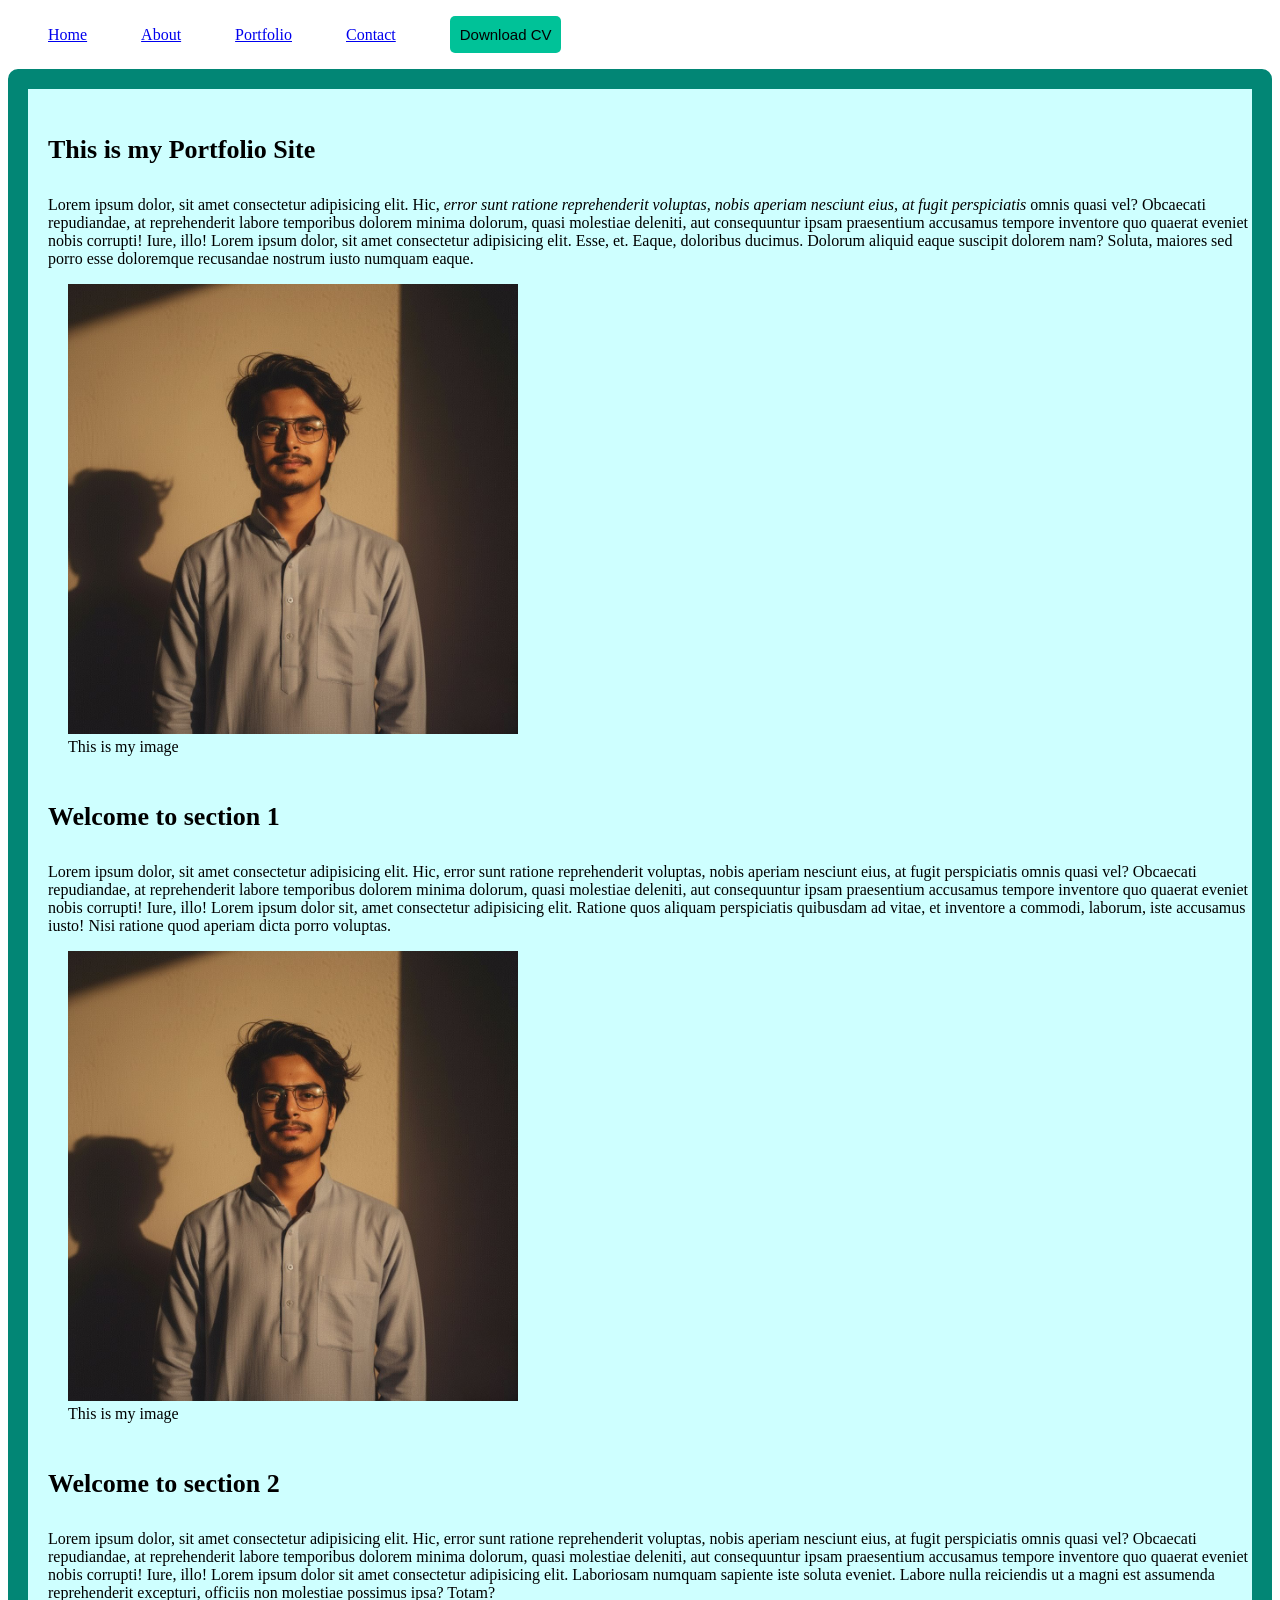
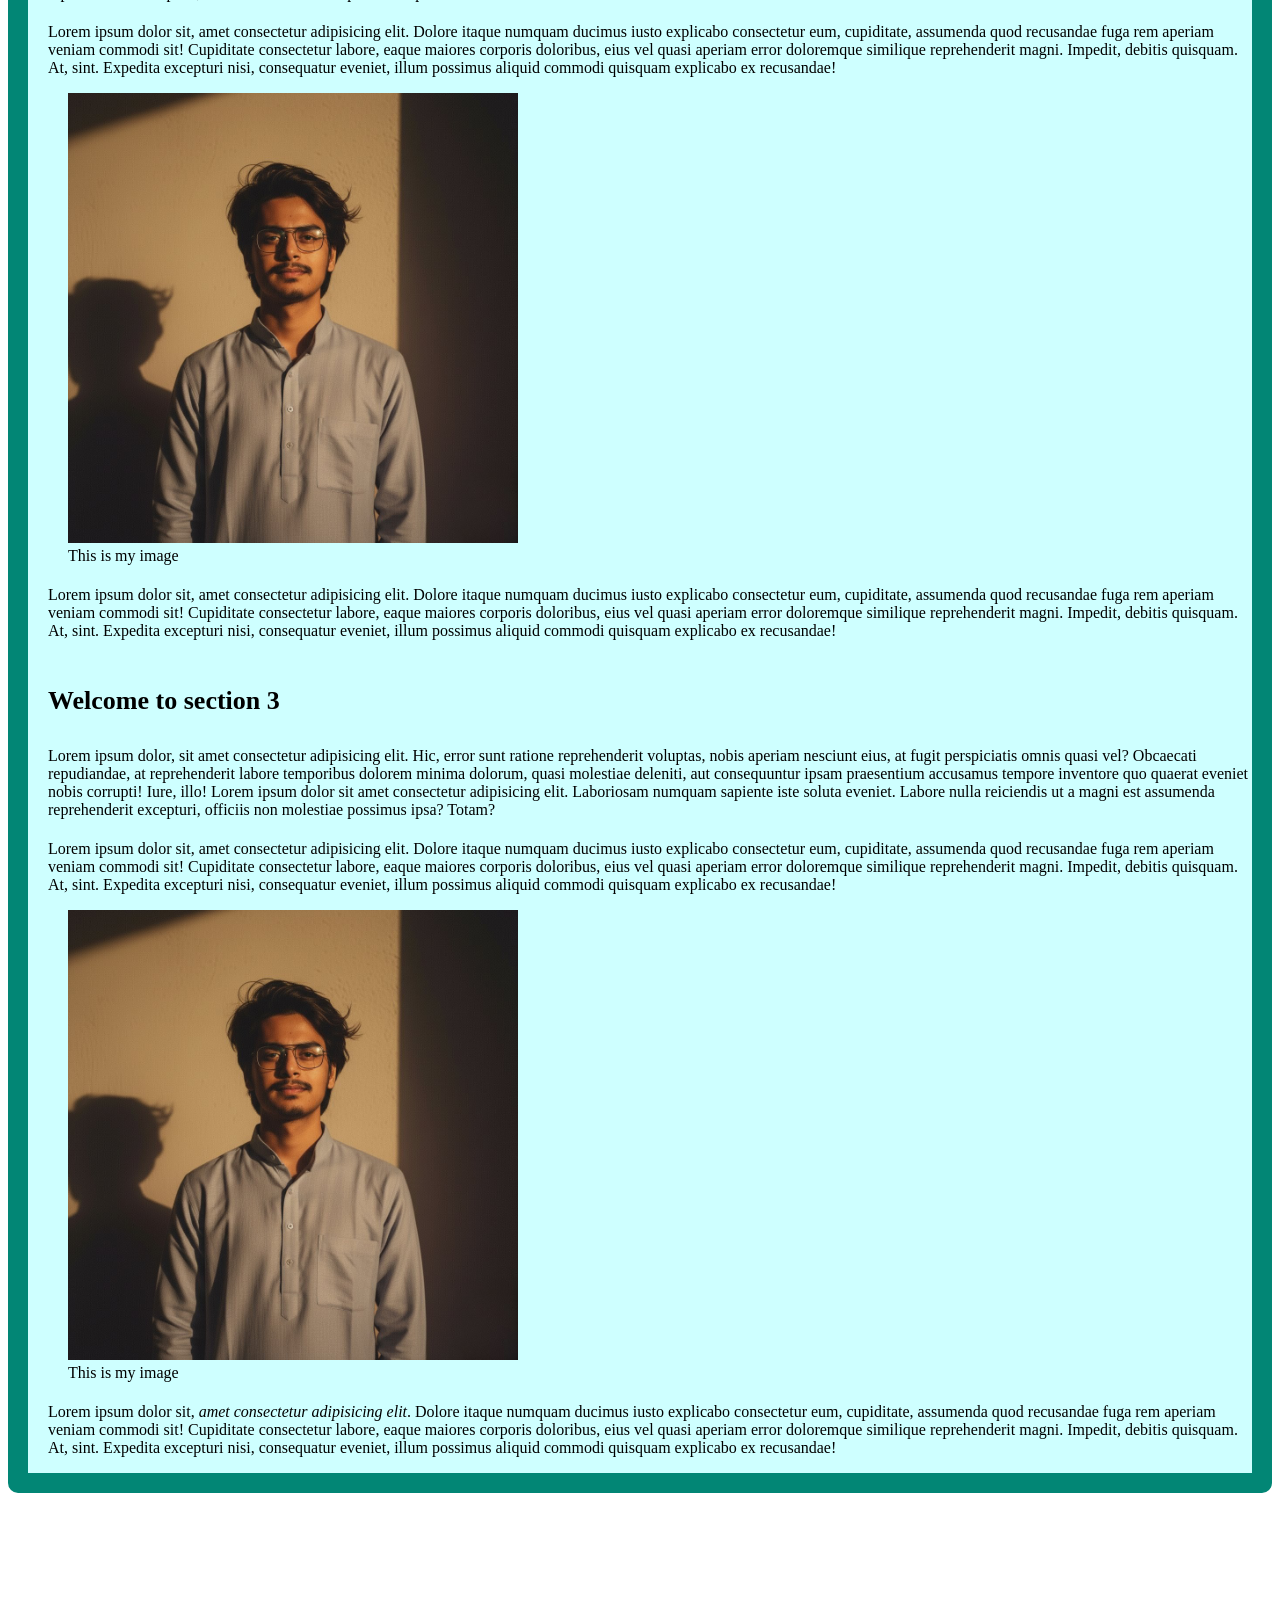
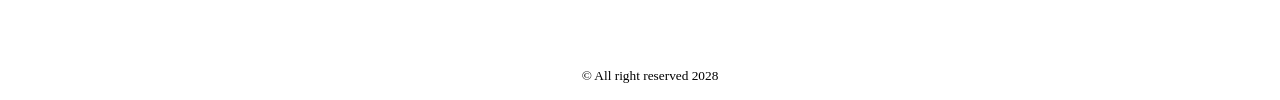
==== index.html @ a14cf743 "first commit" ====
<!DOCTYPE html>
<html lang="en">
<head>
    <meta charset="UTF-8">
    <meta name="viewport" content="width=device-width, initial-scale=1.0">
    <title>Practice from video</title>
    <link rel="stylesheet" href="Styles/styles.css">
</head>
<body>
    
    <header>
        <div class="Nav">    
                <nav>
                    <ul>
                        <li>
                            <a href="Home">Home</a>
                        </li>
                        <li>
                            <a href="About">About</a>
                        </li>
                        <li>
                            <a href="Portfolio">Portfolio</a>
                        </li>
                        <li>
                            <a href="Contact">Contact</a>
                        </li>
                        <li>
                            <a href="Assets/CV & Interview.pdf" target="_blank"><button class="dcv">Download CV</button></a>
                        </li>
                    </ul>
                </nav>
        </div>
    </header>
    
    <main>
        <div class="hdtxt">
                
            <div>
                <h3>This is my Portfolio Site</h3>
                <p>Lorem ipsum dolor, sit amet consectetur adipisicing elit. Hic, <span class="error">error sunt ratione reprehenderit voluptas, nobis aperiam nesciunt eius, at fugit perspiciatis</span> omnis quasi vel? Obcaecati repudiandae, at reprehenderit labore temporibus dolorem minima dolorum, quasi molestiae deleniti, aut consequuntur ipsam praesentium accusamus tempore inventore quo quaerat eveniet nobis corrupti! Iure, illo! Lorem ipsum dolor, sit amet consectetur adipisicing elit. Esse, et. Eaque, doloribus ducimus. Dolorum aliquid eaque suscipit dolorem nam? Soluta, maiores sed porro esse doloremque recusandae nostrum iusto numquam eaque.</p>

                <figure>
                    <img width="450px" src="Images/moin1.jpg" alt="image">
                    <figcaption>This is my image</figcaption>
                </figure>
            </div>
            <div>
                <h3>Welcome to section 1</h3>
                <p>Lorem ipsum dolor, sit amet consectetur adipisicing elit. Hic, error sunt ratione reprehenderit voluptas, nobis aperiam nesciunt eius, at fugit perspiciatis omnis quasi vel? Obcaecati repudiandae, at reprehenderit labore temporibus dolorem minima dolorum, quasi molestiae deleniti, aut consequuntur ipsam praesentium accusamus tempore inventore quo quaerat eveniet nobis corrupti! Iure, illo! Lorem ipsum dolor sit, amet consectetur adipisicing elit. Ratione quos aliquam perspiciatis quibusdam ad vitae, et inventore a commodi, laborum, iste accusamus iusto! Nisi ratione quod aperiam dicta porro voluptas.</p>

                <figure>
                    <img width="450px" src="Images/moin1.jpg" alt="image">
                    <figcaption>This is my image</figcaption>
                </figure>
            </div>
            <div>
                <h3>Welcome to section 2</h3>
                <section>
                    <p>Lorem ipsum dolor, sit amet consectetur adipisicing elit. Hic, error sunt ratione reprehenderit voluptas, nobis aperiam nesciunt eius, at fugit perspiciatis omnis quasi vel? Obcaecati repudiandae, at reprehenderit labore temporibus dolorem minima dolorum, quasi molestiae deleniti, aut consequuntur ipsam praesentium accusamus tempore inventore quo quaerat eveniet nobis corrupti! Iure, illo! Lorem ipsum dolor sit amet consectetur adipisicing elit. Laboriosam numquam sapiente iste soluta eveniet. Labore nulla reiciendis ut a magni est assumenda reprehenderit excepturi, officiis non molestiae possimus ipsa? Totam?</p>
                </section>    
                <section>
                    <p>Lorem ipsum dolor sit, amet consectetur adipisicing elit. Dolore itaque numquam ducimus iusto explicabo consectetur eum, cupiditate, assumenda quod recusandae fuga rem aperiam veniam commodi sit! Cupiditate consectetur labore, eaque maiores corporis doloribus, eius vel quasi aperiam error doloremque similique reprehenderit magni. Impedit, debitis quisquam. At, sint. Expedita excepturi nisi, consequatur eveniet, illum possimus aliquid commodi quisquam explicabo ex recusandae!</p>
                </section>

                <figure>
                    <img width="450px" src="Images/moin1.jpg" alt="image">
                    <figcaption>This is my image</figcaption>
                </figure>

                <section>
                    <p>Lorem ipsum dolor sit, amet consectetur adipisicing elit. Dolore itaque numquam ducimus iusto explicabo consectetur eum, cupiditate, assumenda quod recusandae fuga rem aperiam veniam commodi sit! Cupiditate consectetur labore, eaque maiores corporis doloribus, eius vel quasi aperiam error doloremque similique reprehenderit magni. Impedit, debitis quisquam. At, sint. Expedita excepturi nisi, consequatur eveniet, illum possimus aliquid commodi quisquam explicabo ex recusandae!</p>
                </section>

            </div>
            <div>
                <h3>Welcome to section 3</h3>
                <section>
                    <p>Lorem ipsum dolor, sit amet consectetur adipisicing elit. Hic, error sunt ratione reprehenderit voluptas, nobis aperiam nesciunt eius, at fugit perspiciatis omnis quasi vel? Obcaecati repudiandae, at reprehenderit labore temporibus dolorem minima dolorum, quasi molestiae deleniti, aut consequuntur ipsam praesentium accusamus tempore inventore quo quaerat eveniet nobis corrupti! Iure, illo! Lorem ipsum dolor sit amet consectetur adipisicing elit. Laboriosam numquam sapiente iste soluta eveniet. Labore nulla reiciendis ut a magni est assumenda reprehenderit excepturi, officiis non molestiae possimus ipsa? Totam?</p>
                </section>    
                <section>
                    <p>Lorem ipsum dolor sit, amet consectetur adipisicing elit. Dolore itaque numquam ducimus iusto explicabo consectetur eum, cupiditate, assumenda quod recusandae fuga rem aperiam veniam commodi sit! Cupiditate consectetur labore, eaque maiores corporis doloribus, eius vel quasi aperiam error doloremque similique reprehenderit magni. Impedit, debitis quisquam. At, sint. Expedita excepturi nisi, consequatur eveniet, illum possimus aliquid commodi quisquam explicabo ex recusandae!</p>
                </section>  

                <figure>
                    <img width="450px" src="Images/moin1.jpg" alt="image">
                    <figcaption>This is my image</figcaption>
                </figure>

                <section>
                    <p>Lorem ipsum dolor sit, <span class="improtant">amet consectetur adipisicing elit</span>. Dolore itaque numquam ducimus iusto explicabo consectetur eum, cupiditate, assumenda quod recusandae fuga rem aperiam veniam commodi sit! Cupiditate consectetur labore, eaque maiores corporis doloribus, eius vel quasi aperiam error doloremque similique reprehenderit magni. Impedit, debitis quisquam. At, sint. Expedita excepturi nisi, consequatur eveniet, illum possimus aliquid commodi quisquam explicabo ex recusandae!</p>
                </section>

            </div>

        </div>

        <video src=""></video>

    </main>
    <footer>
        <section>
            <div>
                <p><small class="arr">© All right reserved 2028</small></p>
            </div>
        </section>
    </footer>

</body>
</html>
---- Styles/styles.css ----
.Nav > nav > ul > li {
    display: inline;
    margin-right: 50px;
}

.Nav > nav > ul > li > a > .dcv {
    padding: 10px;
    border-radius: 5px;
    border: none;
    background-color: #00c298;
    font-size: 15px;
    cursor: pointer;
    margin-right: auto;
}

main .hdtxt {
    background-color: rgb(206, 255, 255);
    border: rgb(2, 134, 117) solid;
    border-width: 20px;
    border-radius: 10px;
} 

h3{
    font-size: 26px;
    padding-left: 20px;
    padding-top: 20px;
}

p{
    padding-left: 20px;
    padding-top: 5px;
}

.arr{
    text-align: center;
    display: block;

}

.improtant{
    font-style: italic;
}

.error{
    font-style: oblique;
}
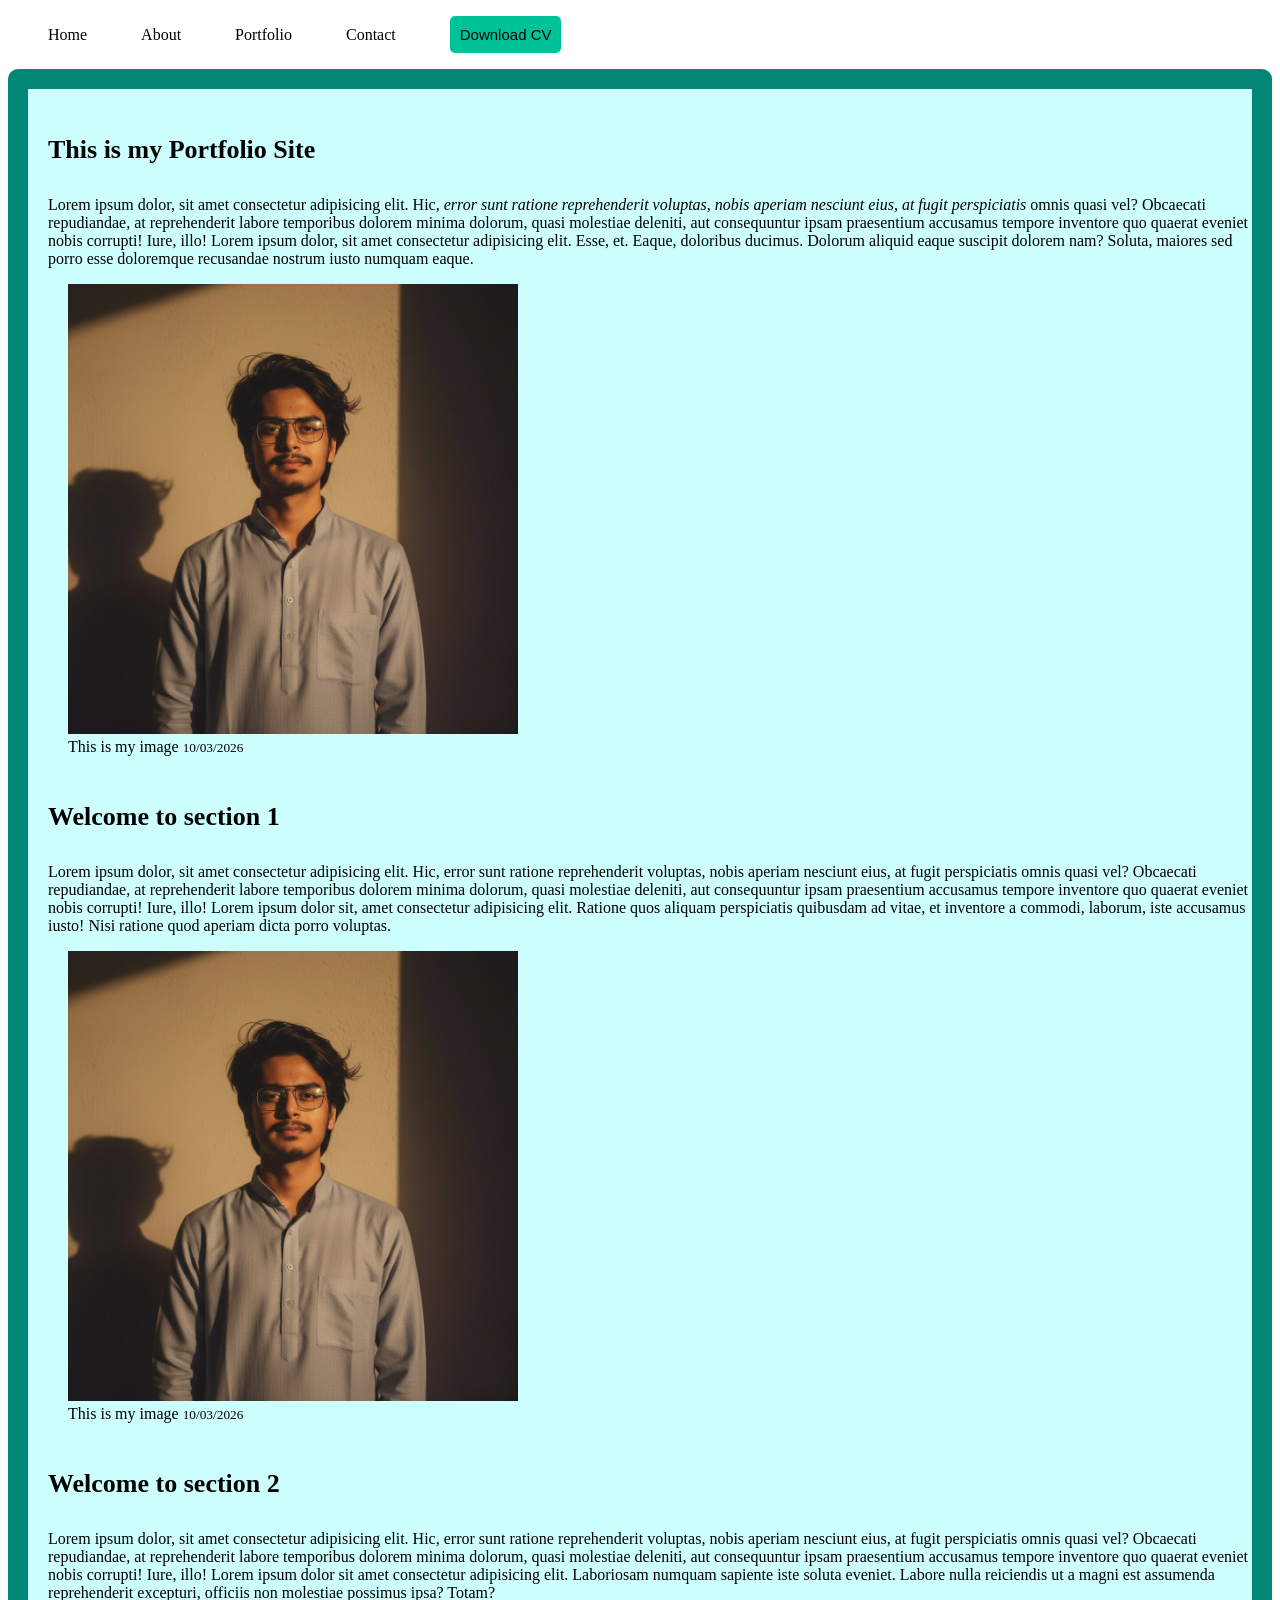
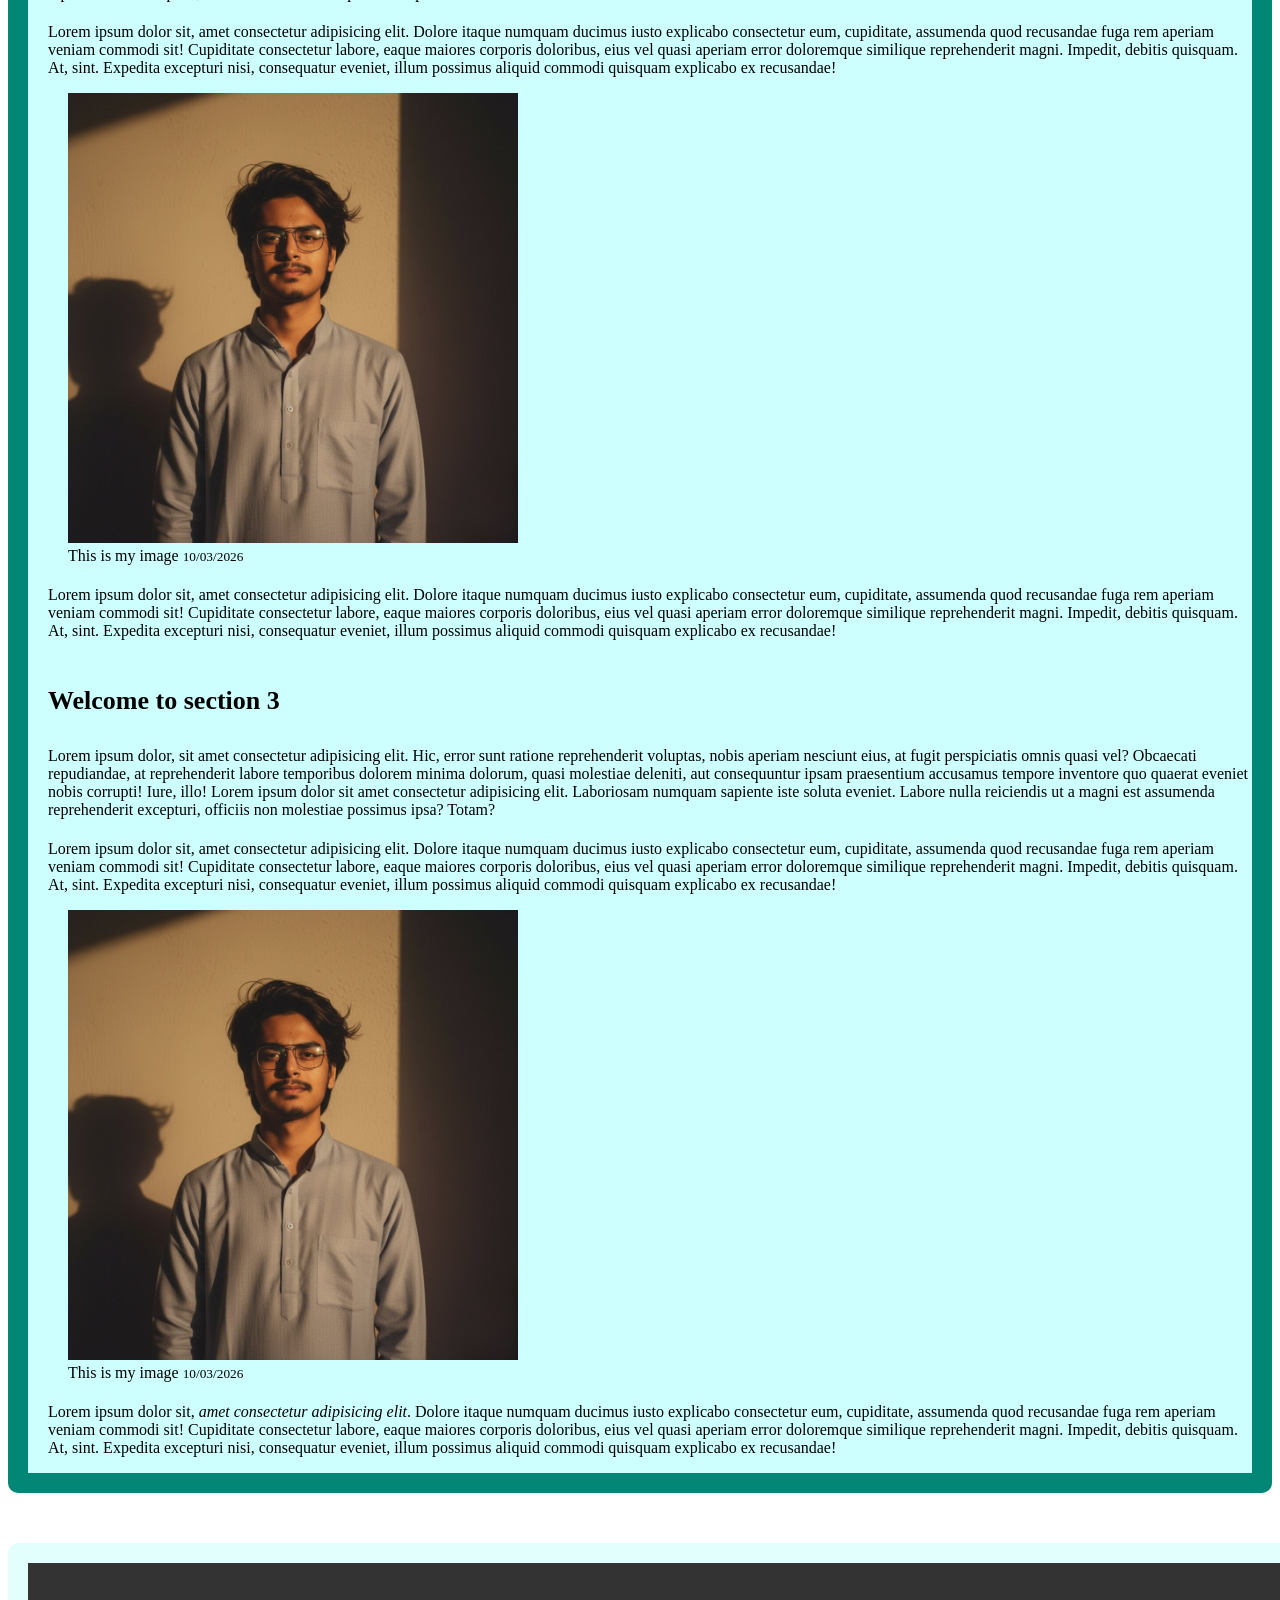
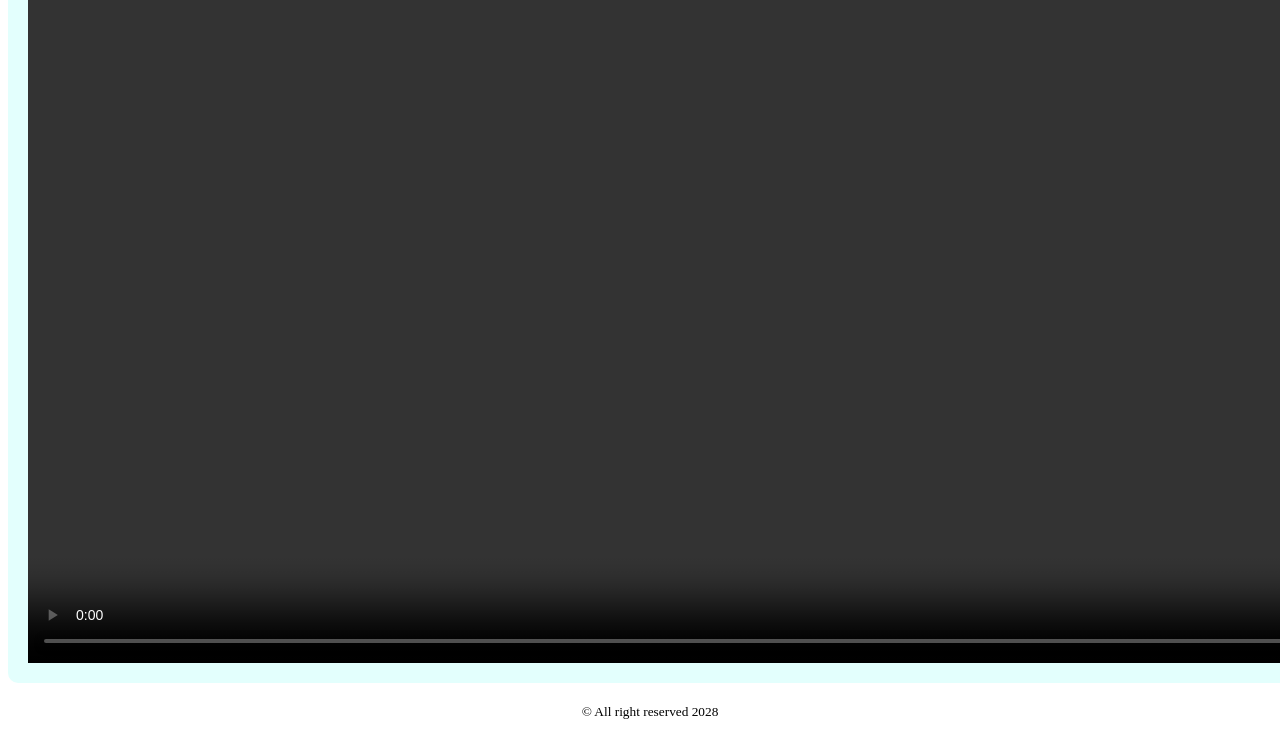
==== commit b2bdba7f: "added figcaptions date" ====
--- a/index.html
+++ b/index.html
@@ -41,7 +41,7 @@
 
                 <figure>
                     <img width="450px" src="Images/moin1.jpg" alt="image">
-                    <figcaption>This is my image</figcaption>
+                    <figcaption>This is my image <time datetime="10/03/2026"><small>10/03/2026</small></time></figcaption>
                 </figure>
             </div>
             <div>
@@ -50,7 +50,7 @@
 
                 <figure>
                     <img width="450px" src="Images/moin1.jpg" alt="image">
-                    <figcaption>This is my image</figcaption>
+                    <figcaption>This is my image <time datetime="10/03/2026"><small>10/03/2026</small></time></figcaption>
                 </figure>
             </div>
             <div>
@@ -64,7 +64,7 @@
 
                 <figure>
                     <img width="450px" src="Images/moin1.jpg" alt="image">
-                    <figcaption>This is my image</figcaption>
+                    <figcaption>This is my image <time datetime="10/03/2026"><small>10/03/2026</small></time></figcaption>
                 </figure>
 
                 <section>
@@ -83,7 +83,7 @@
 
                 <figure>
                     <img width="450px" src="Images/moin1.jpg" alt="image">
-                    <figcaption>This is my image</figcaption>
+                    <figcaption>This is my image <time datetime="10/03/2026"><small>10/03/2026</small></time></figcaption>
                 </figure>
 
                 <section>
@@ -94,7 +94,9 @@
 
         </div>
 
-        <video src=""></video>
+        <div>    
+            <video controls src="Videos/birthday.mp4"></video>
+        </div>
 
     </main>
     <footer>
--- a/Styles/styles.css
+++ b/Styles/styles.css
@@ -1,6 +1,11 @@
 .Nav > nav > ul > li {
     display: inline;
     margin-right: 50px;
+}
+
+a{
+    text-decoration: none;
+    color: black;
 }
 
 .Nav > nav > ul > li > a > .dcv {
@@ -43,4 +48,14 @@
 
 .error{
     font-style: oblique;
+}
+
+video{
+    width: 1400px;
+    margin: auto;
+    display: block;
+    margin-top: 50px;
+    border-radius: 10px;
+    border: rgb(227, 255, 253) solid;
+    border-width: 20px;
 }
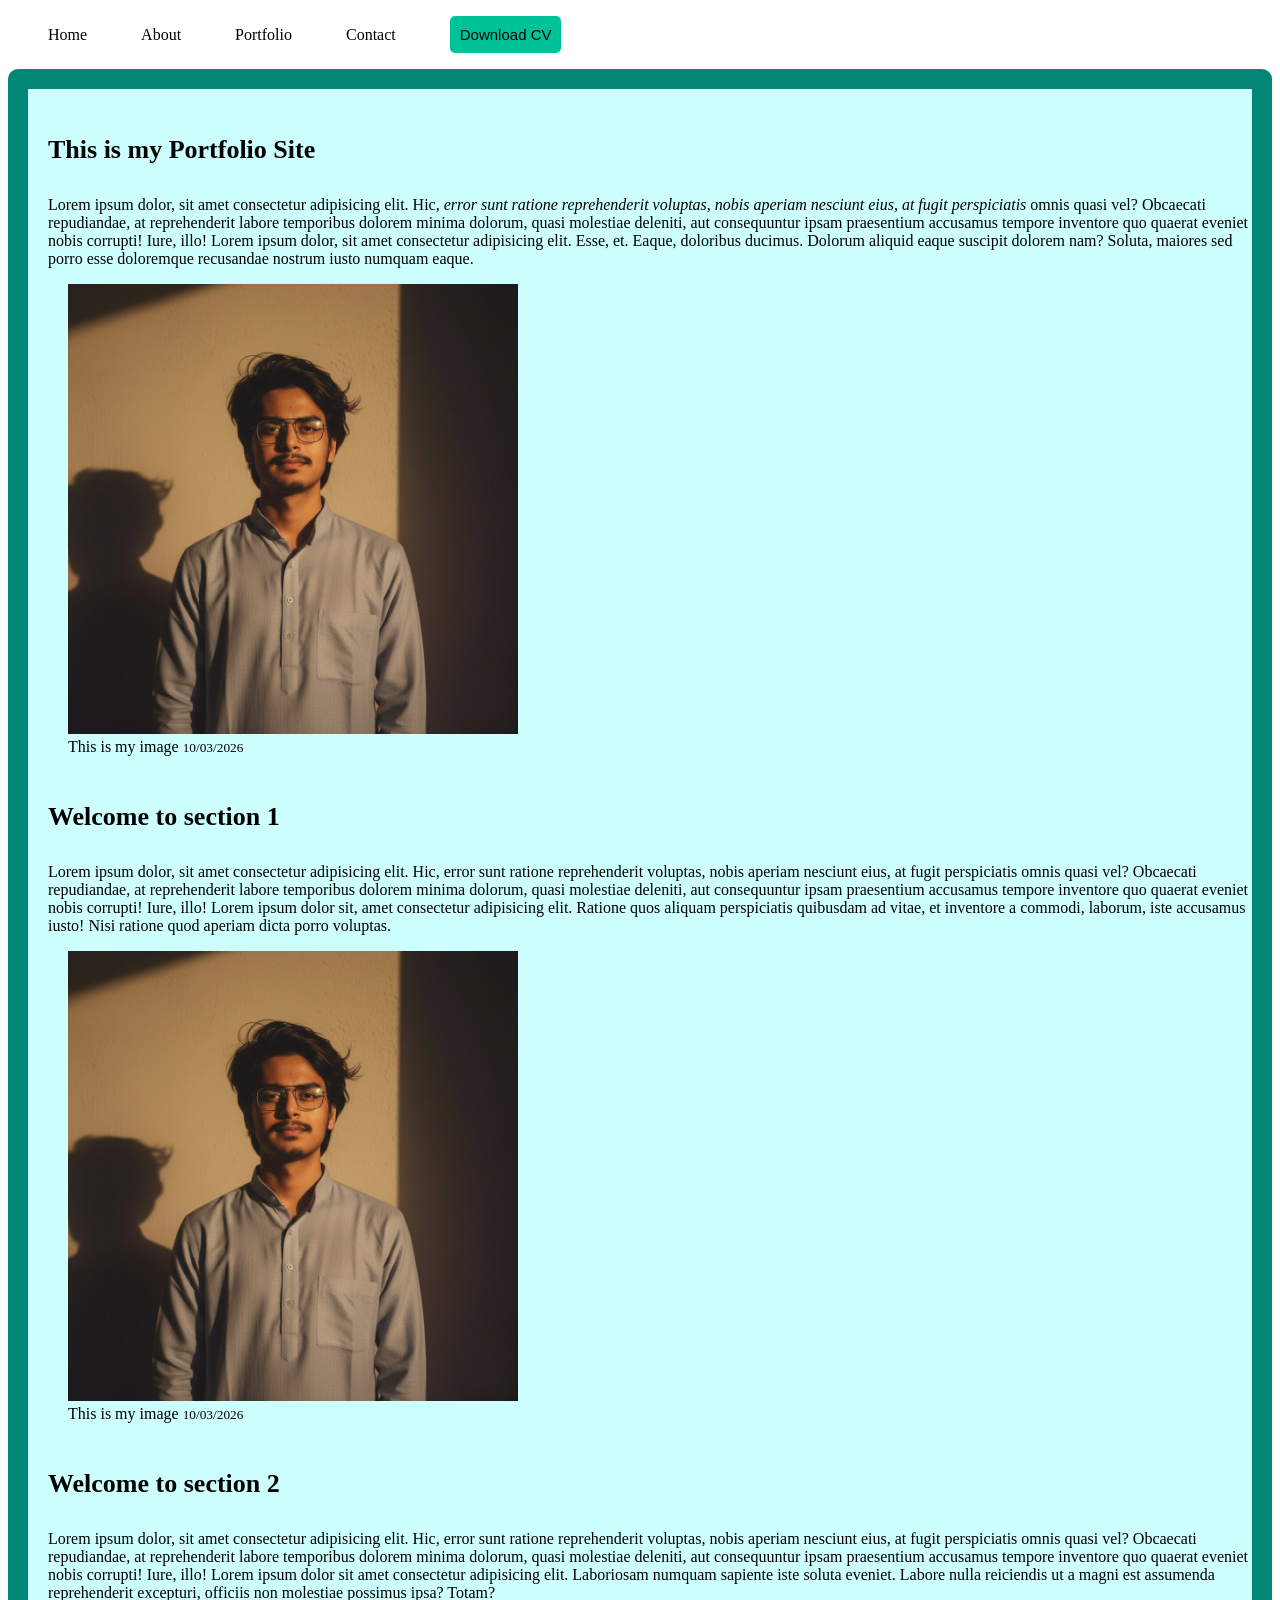
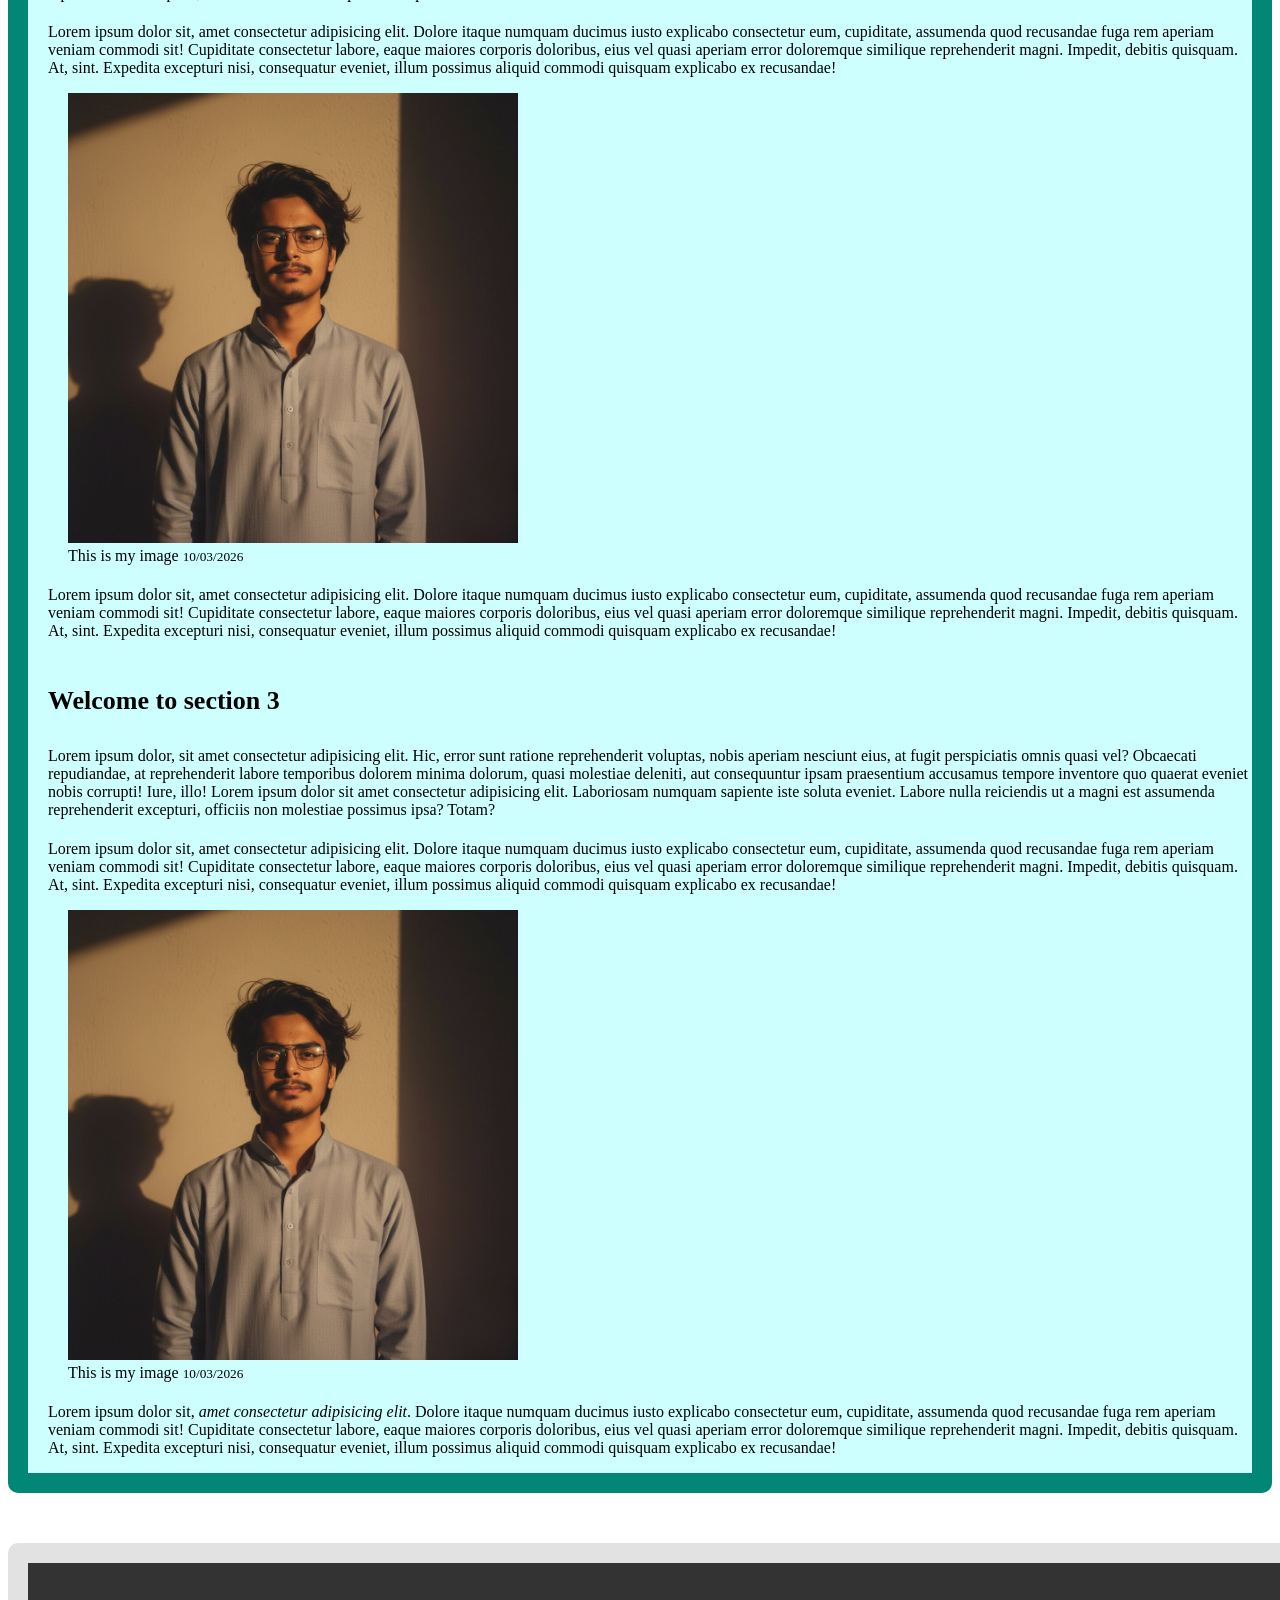
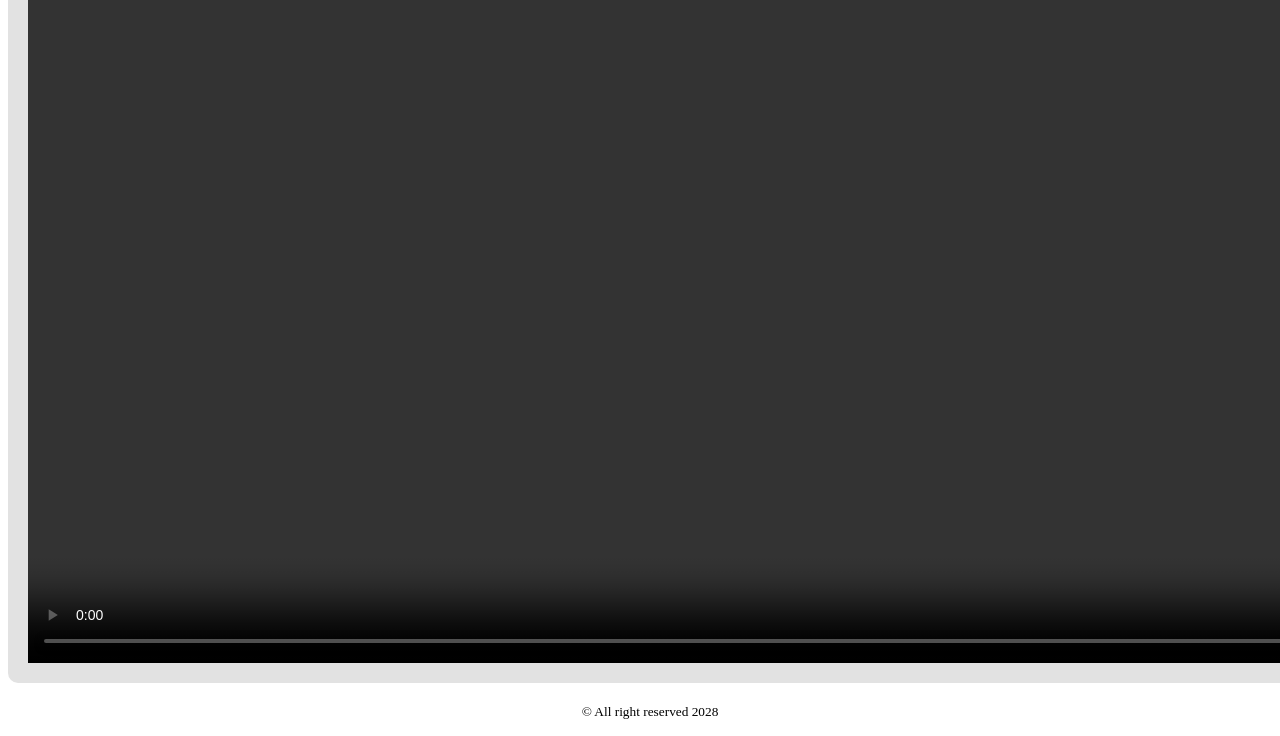
==== commit 64fb8977: "added the form" ====
--- a/index.html
+++ b/index.html
@@ -22,7 +22,7 @@
                             <a href="Portfolio">Portfolio</a>
                         </li>
                         <li>
-                            <a href="Contact">Contact</a>
+                            <a href="form.html">Contact</a>
                         </li>
                         <li>
                             <a href="Assets/CV & Interview.pdf" target="_blank"><button class="dcv">Download CV</button></a>
--- a/Styles/styles.css
+++ b/Styles/styles.css
@@ -56,6 +56,17 @@
     display: block;
     margin-top: 50px;
     border-radius: 10px;
-    border: rgb(227, 255, 253) solid;
+    border: rgb(226, 226, 226) solid;
     border-width: 20px;
+}
+
+label{
+    display: block;
+    margin-top: 10px;
+    margin-left: 30px;
+}
+
+input{
+    padding: 6px;
+    border-radius: 5px;
 }
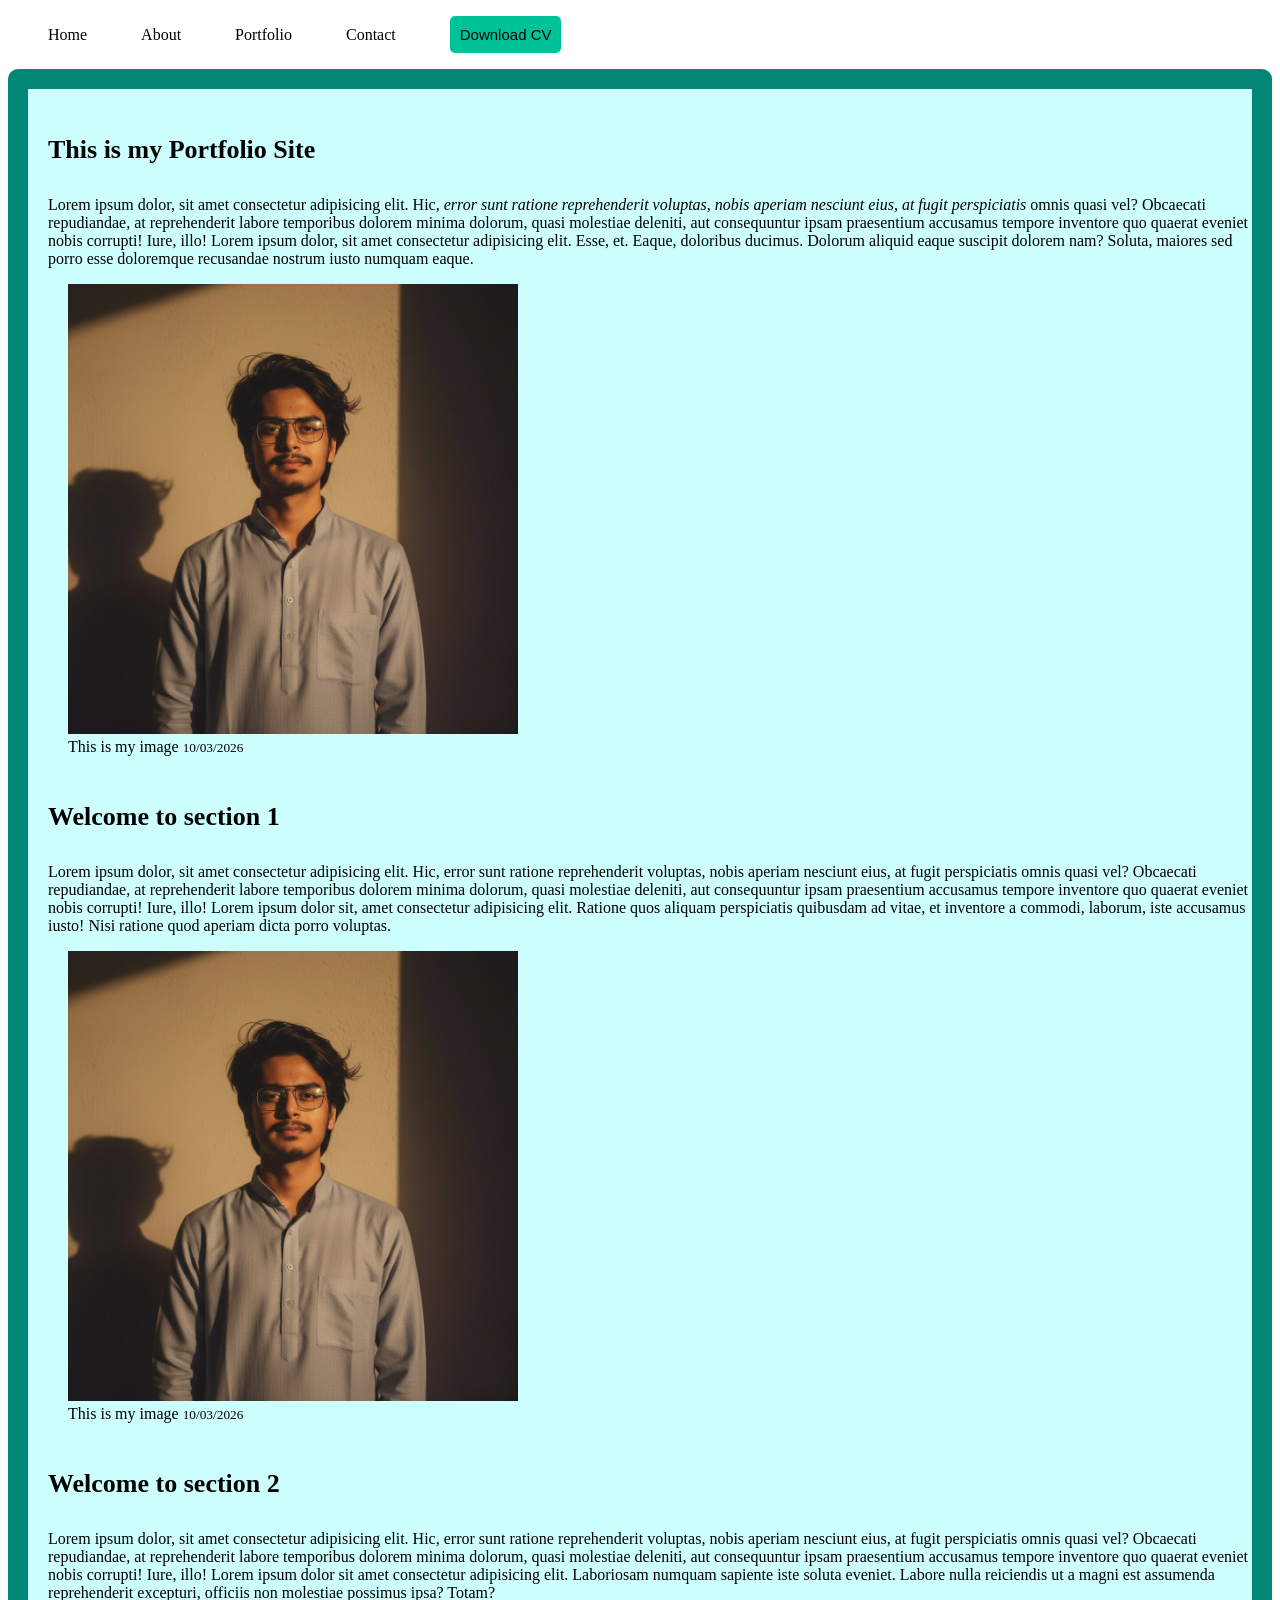
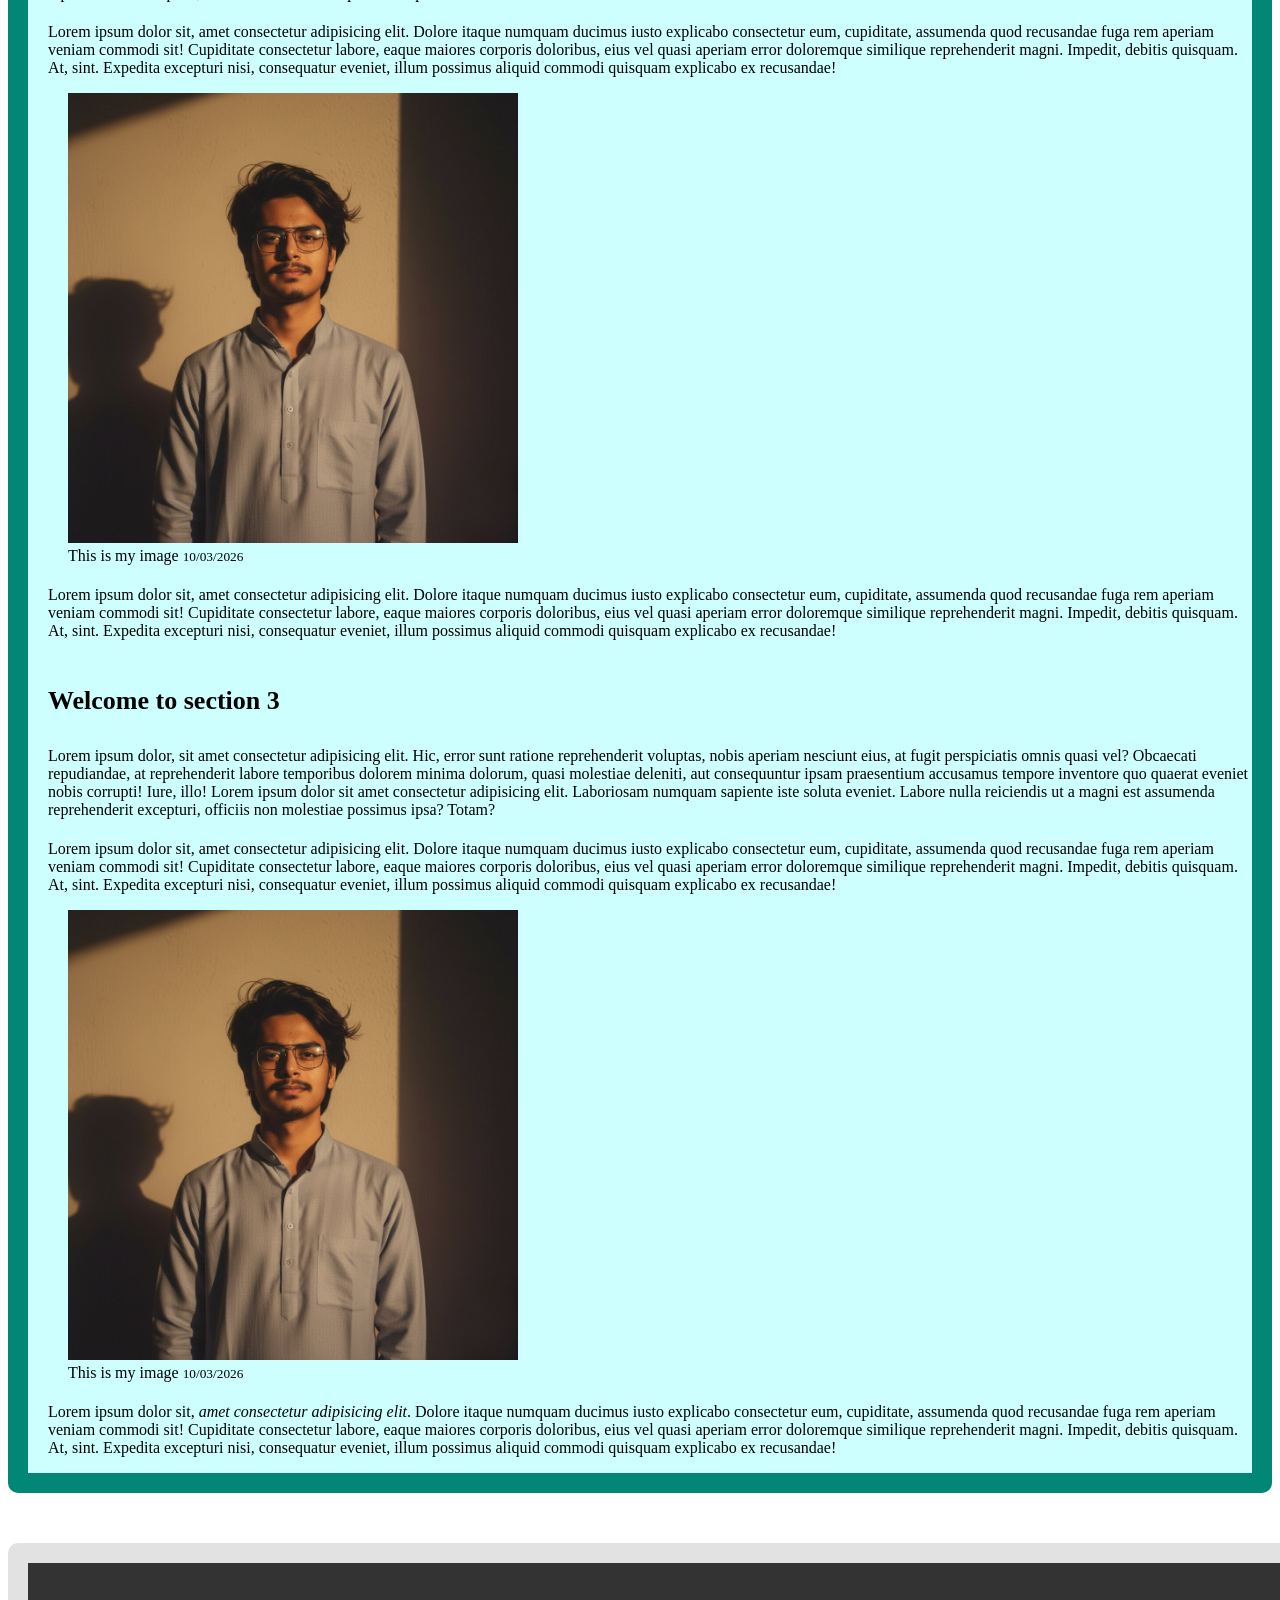
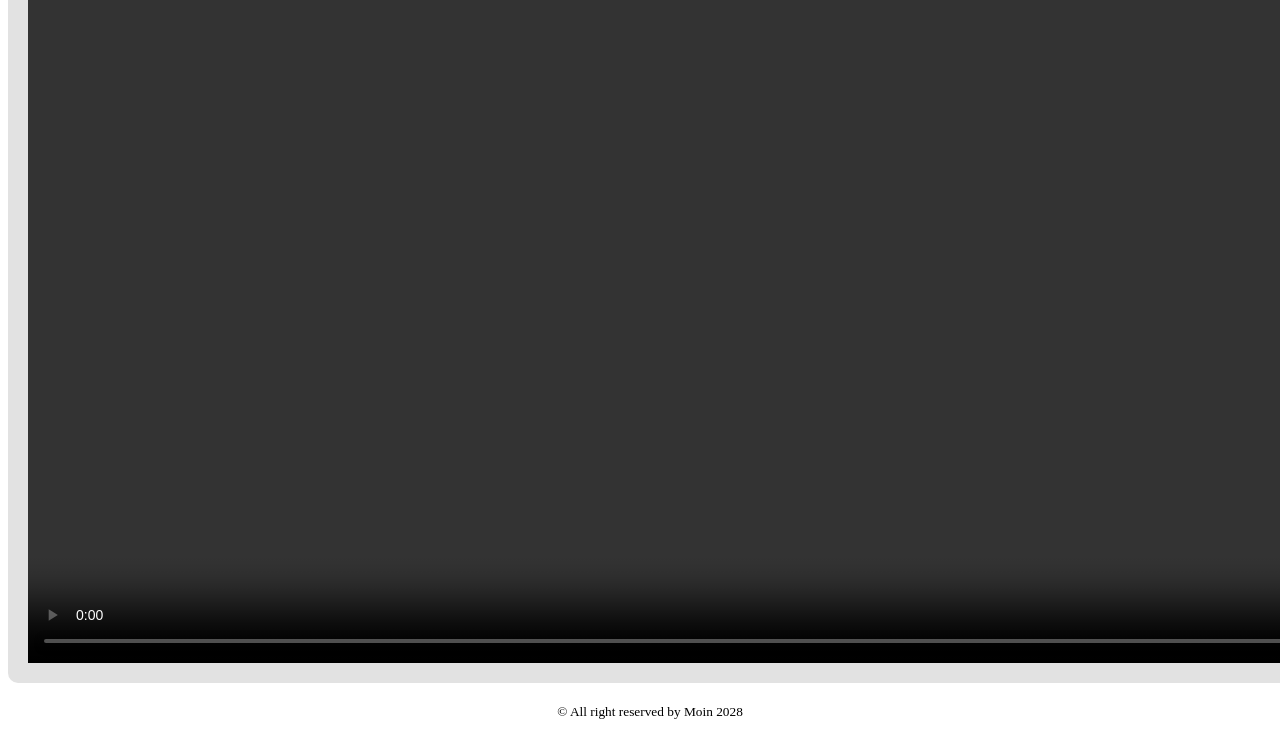
==== commit af6551fd: "added by Moin" ====
--- a/index.html
+++ b/index.html
@@ -13,10 +13,10 @@
                 <nav>
                     <ul>
                         <li>
-                            <a href="Home">Home</a>
+                            <a href="index.html">Home</a>
                         </li>
                         <li>
-                            <a href="About">About</a>
+                            <a href="about.html">About</a>
                         </li>
                         <li>
                             <a href="Portfolio">Portfolio</a>
@@ -102,7 +102,7 @@
     <footer>
         <section>
             <div>
-                <p><small class="arr">© All right reserved 2028</small></p>
+                <p><small class="arr">© All right reserved by Moin 2028</small></p>
             </div>
         </section>
     </footer>
